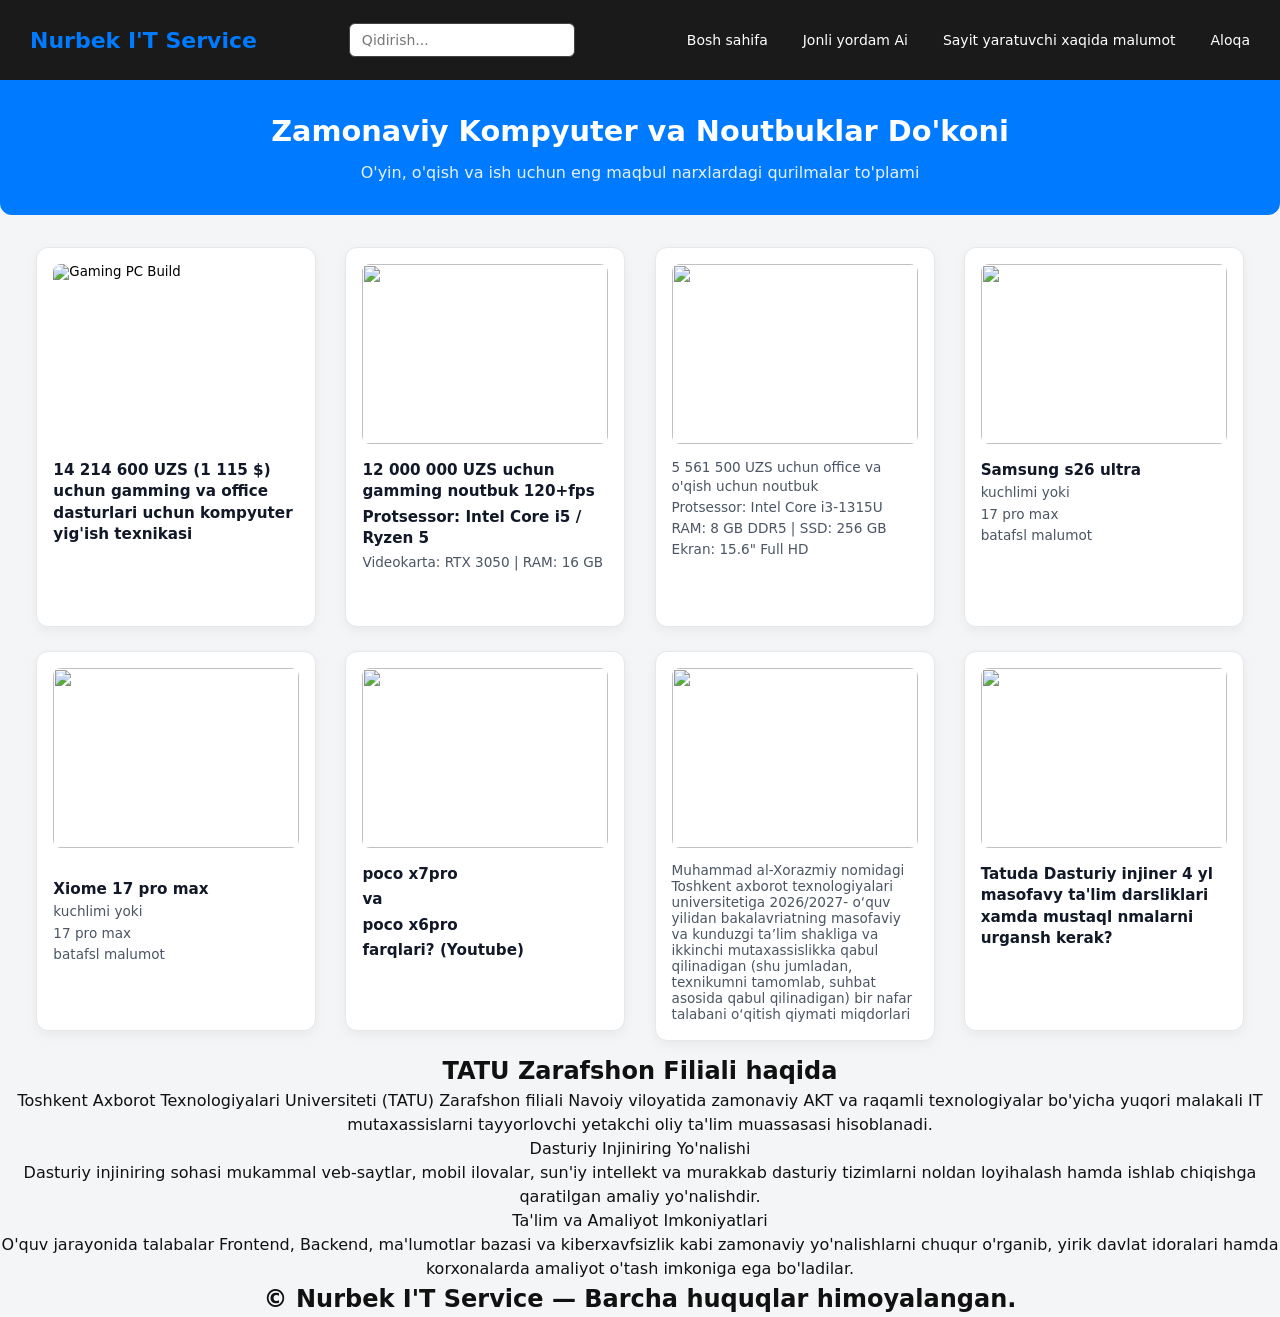
==== index.html @ a8b4c2f3 "Add files via upload" ====
<!DOCTYPE html>
<html lang="en">
<head>
    <meta charset="UTF-8">
    <meta name="viewport" content="width=device-width, initial-scale=1.0">
    <title>kompyuter yig'ish</title>
    <link rel="stylesheet" href="setings/style.css">
</head>
<body><center>
  <meta name="viewport" content="width=device-width, initial-scale=1.0" />
    <style>
  .navbahor {
    background: #1a1a1a;
    color: #fff;
    padding: 15px 30px;
    display: flex;
    justify-content: space-between;
    align-items: center;
  }
  .navoiy {
    font-size: 22px;
    font-weight: bold;
    color: #007bff;
  }
  .dastury {
    width: 250px;
    padding: 8px 12px;
    border-radius: 5px;
    border: none;
  }
  .uzbb a {
    color: #fff;
    text-decoration: none;
    margin-left: 20px;
  }
  .yandashev {
    background: #007bff;
    color: #fff;
    text-align: center;
    padding: 30px 10px;
    margin-bottom: 20px;
  }
</style>


<div class="navbahor">
  <div class="navoiy">Nurbek I'T Service</div>
  <div class="dastury">
    <input type="text" placeholder="Qidirish..." />
  </div>
  <div class="uzbb">
    <a href="#">Bosh sahifa</a>
    <a href="https://gemini.google.com/app?hl=ru">Jonli yordam Ai</a>
    <a href="setings/men.html">Sayit yaratuvchi xaqida malumot</a>
    <a href="setings/aloqa.html">Aloqa</a>
  </div>
</div>


<div class="yandashev">
  <h1>Zamonaviy Kompyuter va Noutbuklar Do'koni</h1>
  <p>O'yin, o'qish va ish uchun eng maqbul narxlardagi qurilmalar to'plami</p>
</div>
    <a href="setings/index1.html"> 
        
        <button class="a1">
            <img src="https://images.unsplash.com/photo-1587202372775-e229f172b9d7" alt="Gaming PC Build" width="100%" class="class-11">
       <h1>14 214 600 UZS (1 115 $) uchun gamming va office dasturlari uchun kompyuter yig'ish texnikasi</h1>
  
        </button>
 </a>
 <button class="a1">
<a href="setings/index2.html" style="text-decoration: none; color: black;">
    <img src="https://castore.uz/upload/iblock/d03/rrzacjb3h2pofn9sf6e5x6326guclm8k/noutbuk-hp-victus-15-fa1021ci-7p448ea-1.jpeg" with="100%" class="class-11">

    <h1>12 000 000 UZS uchun gamming noutbuk 120+fps</h1>
   
        <h1>Protsessor: Intel Core i5 / Ryzen 5</h2>
        <h2>Videokarta: RTX 3050 | RAM: 16 GB</h2>
</a>
</button></a>

<a href="setings/index3.html"><button>
    <img src="https://images.uzum.uz/d8a598i1146tv0730esg/t_product_540_high.jpg" alt="" width="100%" class="class-11">
<div style="width: 300px; border: 1px solid #ccc; padding: 15px; text-align: center; background-color: #f9f9f9; font-family: sans-serif;">
    


    <h2>
        5 561 500 UZS uchun office va o'qish uchun noutbuk
    </h1>

    <p style="font-size: 14px; margin: 5px 0; color: #333;">
      <h2>  Protsessor: Intel Core i3-1315U</h2>
    </p>

    <p style="font-size: 14px; margin: 5px 0; color: #333;">
       <h2> RAM: 8 GB DDR5 | SSD: 256 GB</h2>
    </p>

    <p style="font-size: 14px; margin: 5px 0; color: #333;">
       <h2> Ekran: 15.6" Full HD</h2>
    </p>

</div>
</button></a>

<a href="setings/samsung.html" ><button style="margin: 40px;">
<img src="https://encrypted-tbn0.gstatic.com/images?q=tbn:ANd9GcQTW-x65qDOyEQBHwEw88ItcM7UpmDZquNThUPVyFrBkRKp-i7M49eHe0w&s=10" alt="" width="100%" class="class-11">
<h1>Samsung s26 ultra <p>kuchlimi yoki </p><p> 17 pro max<p> batafsl malumot</p></h1></button></a>
<a href="setings/indexx.html"><button>
<img src="https://encrypted-tbn0.gstatic.com/images?q=tbn:ANd9GcSqLHxuCGhl6MxuJ2S3T1IahIbm-IAUBVK7BdpdHRqmhw&s=10" alt="" class="class-11"><br>
<h1>Xiome 17 pro max <p>kuchlimi yoki </p><p> 17 pro max<p> batafsl malumot</p></h1></button></a>

<a href="https://www.youtube.com/watch?v=WNkT8YhDQMY">
<button style="margin: 15px;">
  <img src="https://encrypted-tbn0.gstatic.com/images?q=tbn:ANd9GcQKZActvIIiQnleqU_6p-eZmyc-GMUwCxloUPiX6FEOZeWqq8744eRcvCE8&s=10" alt="" width="100%" class="class-11">
<center><h1>poco x7pro <p><h1>va </p><p><h1>poco x6pro<p><h1> farqlari? (Youtube)</p></h1></center></button></a>
</button>
</a>

</button></a>

<a href="setings/tatu.html">
  <button>
    <img src="https://encrypted-tbn0.gstatic.com/images?q=tbn:ANd9GcQIwx8-5Qp6f9iGGUYlziGXgW9qIYLmTGwsvCfkAxErIzpuYIsFNxkQskUP&s=10" alt="" width="100%" class="class-11">
    <p>Muhammad al-Xorazmiy nomidagi Toshkent axborot texnologiyalari universitetiga 2026/2027-
o‘quv yilidan bakalavriatning masofaviy va kunduzgi ta’lim shakliga va ikkinchi mutaxassislikka qabul
qilinadigan (shu jumladan, texnikumni tamomlab, suhbat asosida qabul qilinadigan) bir nafar
talabani o‘qitish qiymati miqdorlari</h1>
  </button>
</a>
<a href="setings/4reja.html">
  <button>
    <img src="https://encrypted-tbn0.gstatic.com/images?q=tbn:ANd9GcTuY5sE38X7jGTTuYOSn8IWvPMF7XMTLOBd-Gsgfqacqxb9easx--6m6WOl&s=10" alt="" class="class-11">
  <h1>Tatuda Dasturiy injiner 4 yl masofavy ta'lim darsliklari xamda mustaql nmalarni urgansh kerak?</h1>
  </button>
</a>
    <p><h2>TATU Zarafshon Filiali haqida</h1></p>
    Toshkent Axborot Texnologiyalari Universiteti (TATU) Zarafshon filiali Navoiy viloyatida zamonaviy AKT va raqamli texnologiyalar bo'yicha yuqori malakali IT mutaxassislarni tayyorlovchi yetakchi oliy ta'lim muassasasi hisoblanadi.</h2>

    <p>Dasturiy Injiniring Yo'nalishi</h1></p>
    Dasturiy injiniring sohasi mukammal veb-saytlar, mobil ilovalar, sun'iy intellekt va murakkab dasturiy tizimlarni noldan loyihalash hamda ishlab chiqishga qaratilgan amaliy yo'nalishdir.</h2>

    <p>Ta'lim va Amaliyot Imkoniyatlari</h1></p>
    O'quv jarayonida talabalar Frontend, Backend, ma'lumotlar bazasi va kiberxavfsizlik kabi zamonaviy yo'nalishlarni chuqur o'rganib, yirik davlat idoralari hamda korxonalarda amaliyot o'tash imkoniga ega bo'ladilar.</h2>
<h2>© Nurbek I'T Service — Barcha huquqlar himoyalangan.</h2>
</body>
</html>
---- setings/style.css ----
* {
  box-sizing: border-box;
  margin: 0;
  padding: 0;
  font-family: system-ui, -apple-system, BlinkMacSystemFont, 'Segoe UI', Roboto, sans-serif;
}

body {
  background-color: #f4f5f7;
  color: #111;
  line-height: 1.5;
  text-align: left;
}


.navbahor {
  background: #1a1a1a;
  color: #fff;
  padding: 15px 30px;
  display: flex;
  justify-content: space-between;
  align-items: center;
  flex-wrap: wrap;
  gap: 15px;
}

.navoiy {
  font-size: 22px;
  font-weight: bold;
  color: #007bff;
}

.dastury input {
  width: 100%;
  max-width: 250px;
  padding: 8px 12px;
  border-radius: 6px;
  border: 1px solid #444;
  outline: none;
  font-size: 14px;
}

.uzbb {
  display: flex;
  gap: 15px;
  flex-wrap: wrap;
  align-items: center;
}

.uzbb a {
  color: #fff;
  text-decoration: none;
  font-size: 14px;
  transition: color 0.2s;
}

.uzbb a:hover {
  color: #007bff;
}


.yandashev {
  background: #007bff;
  color: #fff;
  text-align: center;
  padding: 40px 15px;
  margin-bottom: 30px;
  border-radius: 0 0 12px 12px;
}

.yandashev h1 {
  font-size: 1.8rem;
  margin-bottom: 8px;
  color: #ffffff;
}

.yandashev p {
  font-size: 1rem;
  opacity: 0.9;
}

button, .a1 {
  background: #ffffff !important;
  border: 1px solid #e5e7eb !important;
  border-radius: 12px !important;
  padding: 16px !important;
  cursor: pointer;
  transition: transform 0.2s ease, box-shadow 0.2s ease, background-color 0.2s ease;
  box-shadow: 0 4px 12px rgba(0, 0, 0, 0.05);
  
  
  width: 280px !important;
  min-height: 380px !important;
  display: inline-flex !important;
  flex-direction: column !important;
  justify-content: flex-start !important;
  align-items: flex-start !important;
  vertical-align: top !important;
  margin: 12px !important;
  text-align: left !important;
}

button:hover, .a1:hover {
  transform: translateY(-5px);
  box-shadow: 0 8px 24px rgba(0, 0, 0, 0.12) !important;
}


a {
  text-decoration: none;
  color: inherit;
}


.class-11 {
  width: 100% !important;
  height: 180px !important;
  object-fit: contain !important;
  margin-bottom: 12px !important;
  border-radius: 8px !important;
  background-color: #fff;
}

button h1, .a1 h1, button h2, .a1 h2 {
  font-size: 0.95rem !important;
  font-weight: 700 !important;
  color: #111827 !important;
  margin: 4px 0 !important;
  line-height: 1.4 !important;
  text-align: left !important;
}

button h2, .a1 h2, button p, .a1 p {
  font-size: 0.85rem !important;
  font-weight: 400 !important;
  color: #4b5563 !important;
  margin: 2px 0 !important;
  display: block !important;
}

button div {
  width: 100% !important;
  border: none !important;
  padding: 0 !important;
  background-color: transparent !important;
  text-align: left !important;
}


body > h1, body > p > h1 {
  font-size: 1.3rem;
  color: #1a1a1a;
  margin-top: 30px;
  margin-bottom: 8px;
  text-align: center;
}

body > h2 {
  font-size: 0.95rem;
  color: #4b5563;
  max-width: 800px;
  margin: 0 auto 20px auto;
  font-weight: normal;
  line-height: 1.6;
  padding: 0 15px;
  text-align: center;
}


@media (max-width: 768px) {
  .navbahor {
    flex-direction: column;
    text-align: center;
  }

  .dastury input {
    max-width: 100%;
    width: 100%;
  }

  .uzbb {
    justify-content: center;
  }

  .yandashev h1 {
    font-size: 1.3rem;
  }

  button, .a1 {
    width: 90% !important;
    max-width: 350px !important;
    min-height: auto !important;
    margin: 10px auto !important;
  }
}
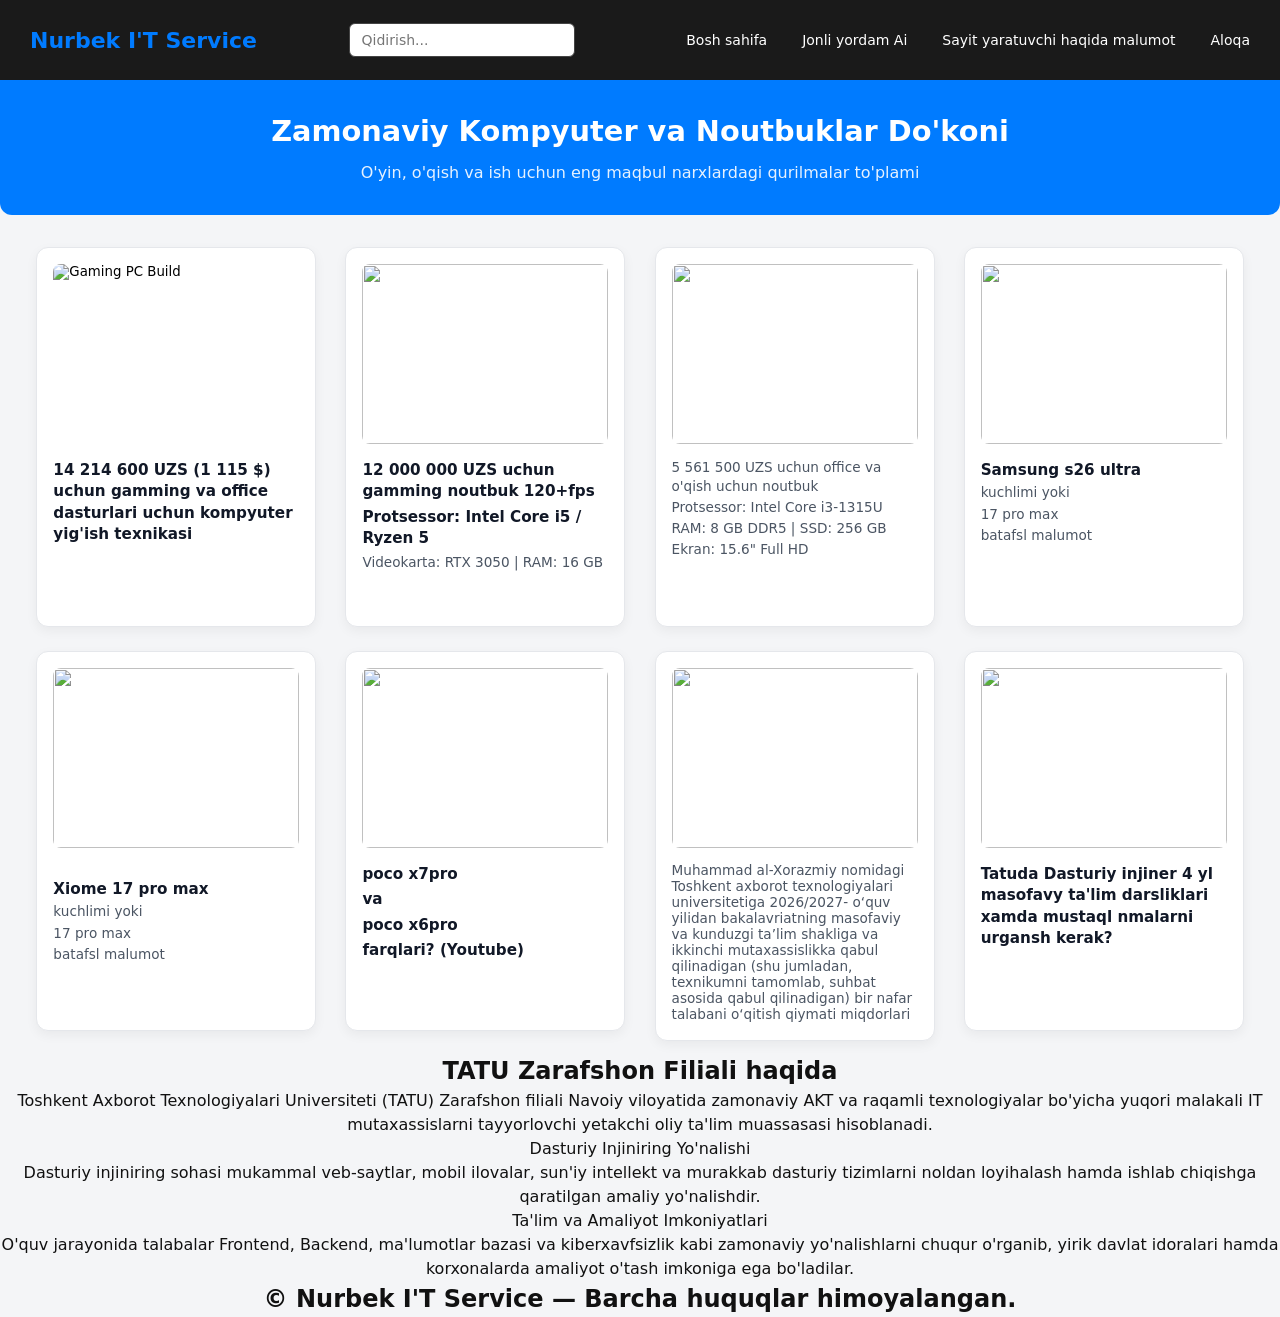
==== commit c14889ca: "Fix HTML structure and content formatting" ====
--- a/index.html
+++ b/index.html
@@ -51,7 +51,7 @@
   <div class="uzbb">
     <a href="#">Bosh sahifa</a>
     <a href="https://gemini.google.com/app?hl=ru">Jonli yordam Ai</a>
-    <a href="setings/men.html">Sayit yaratuvchi xaqida malumot</a>
+    <a href="setings/men.html">Sayit yaratuvchi haqida malumot</a>
     <a href="setings/aloqa.html">Aloqa</a>
   </div>
 </div>
@@ -146,4 +146,4 @@
     O'quv jarayonida talabalar Frontend, Backend, ma'lumotlar bazasi va kiberxavfsizlik kabi zamonaviy yo'nalishlarni chuqur o'rganib, yirik davlat idoralari hamda korxonalarda amaliyot o'tash imkoniga ega bo'ladilar.</h2>
 <h2>© Nurbek I'T Service — Barcha huquqlar himoyalangan.</h2>
 </body>
-</html>+</html>
